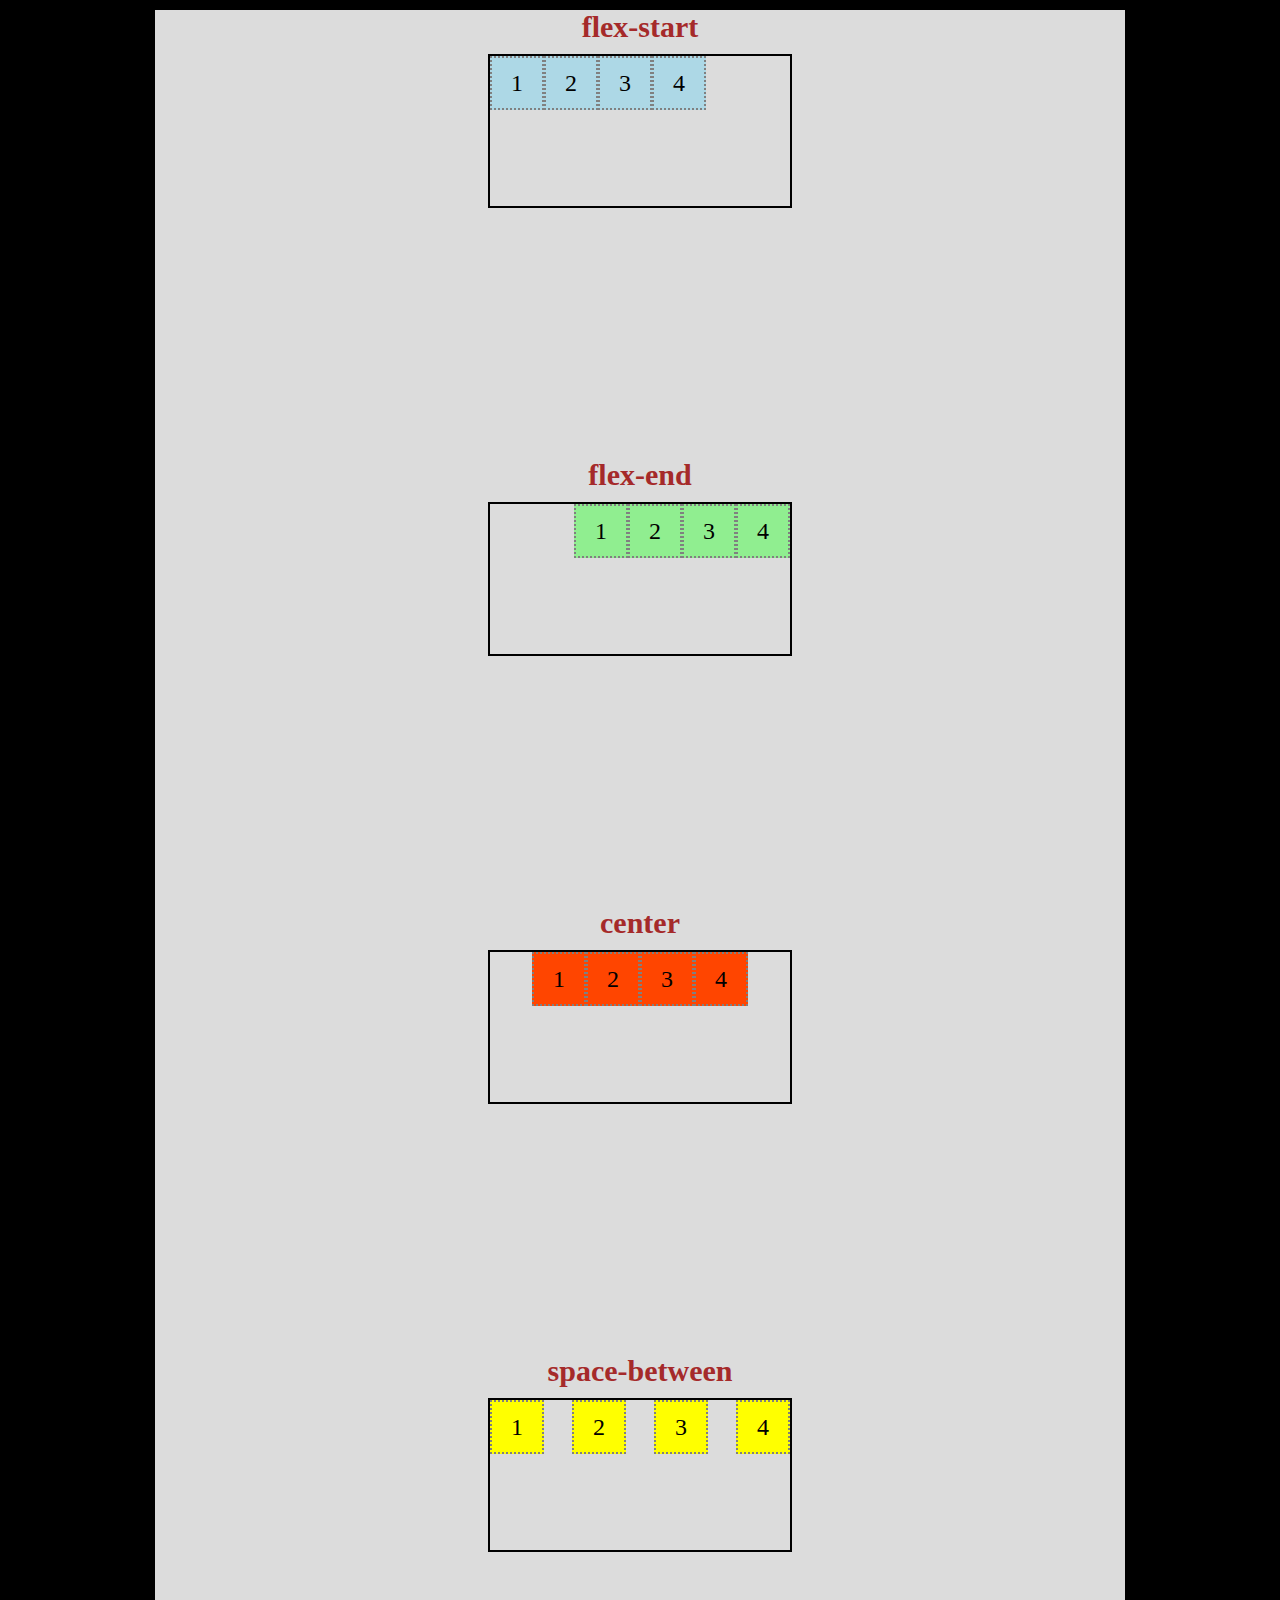
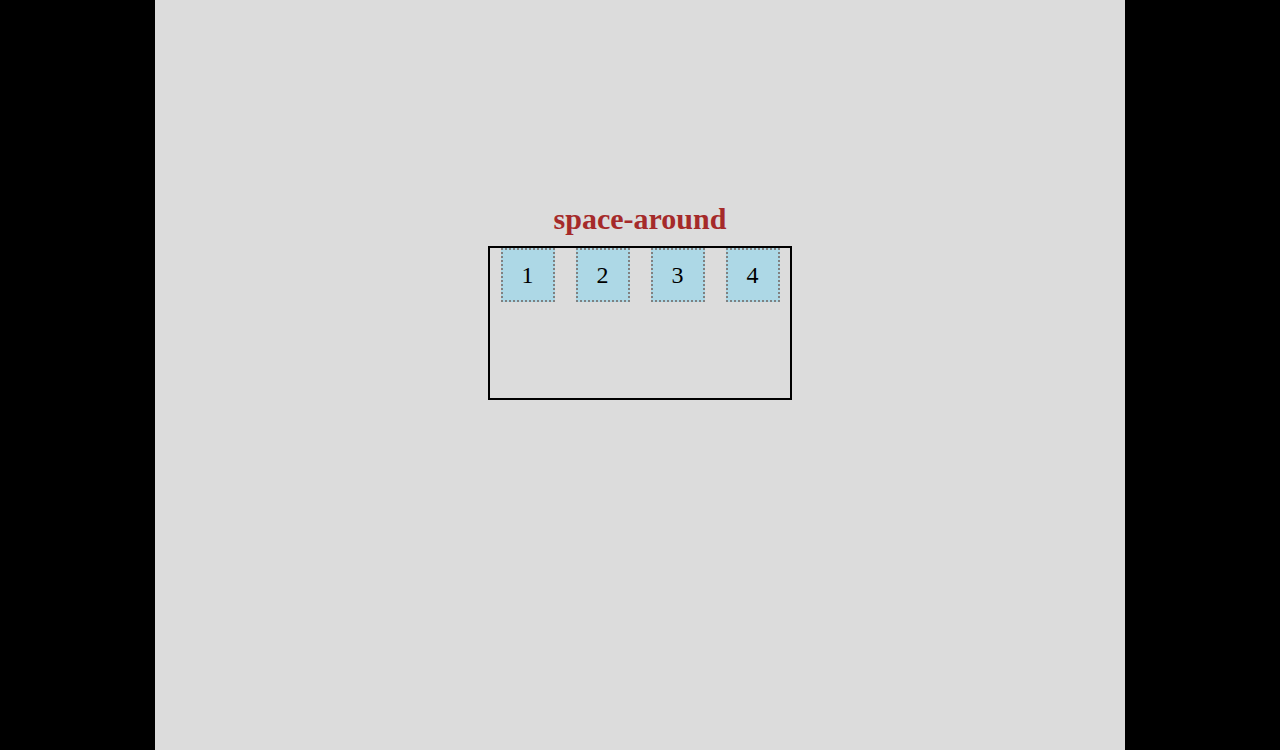
==== flexbox5_justify-content/index.html @ da58c3f6 "Aprendendo Flexbox" ====
<!DOCTYPE html>
<html lang="pt-br">
<head>
    <meta charset="UTF-8">
    <meta http-equiv="X-UA-Compatible" content="IE=edge">
    <meta name="viewport" content="width=device-width, initial-scale=1.0">
    <link rel="stylesheet" href="css/style.css">
    <title>Flex-flow</title>
</head>
<body>

    <section>

        <h2>flex-start</h2>
        <div class="flex-container flex-start">

            <div class="item blue">1</div>
            <div class="item blue">2</div>
            <div class="item blue">3</div>
            <div class="item blue">4</div>

        </div><!--flex-container flex-start-->

        <h2>flex-end</h2>
        <div class="flex-container flex-end">

            <div class="item green">1</div>
            <div class="item green">2</div>
            <div class="item green">3</div>
            <div class="item green">4</div>

        </div><!--flex-container flex-end-->

        <h2>center</h2>
        <div class="flex-container center">

            <div class="item orange">1</div>
            <div class="item orange">2</div>
            <div class="item orange">3</div>
            <div class="item orange">4</div>

        </div><!--flex-container center-->

        <h2>space-between</h2>
        <div class="flex-container space-between">

            <div class="item yellow">1</div>
            <div class="item yellow">2</div>
            <div class="item yellow">3</div>
            <div class="item yellow">4</div>

        </div><!--flex-container space-between-->

        <h2>space-around</h2>
        <div class="flex-container space-around">

            <div class="item blue">1</div>
            <div class="item blue">2</div>
            <div class="item blue">3</div>
            <div class="item blue">4</div>

        </div><!--flex-container space-around-->

    </section>

</body>
</html>
---- flexbox5_justify-content/css/style.css ----
/*set do style padrão*/
body{
    margin: 0 auto;
    padding: 0 15px;
    max-width:1000px;
    box-sizing: border-box;
    background-color: black;
}

/*classes somente para cor*/
.blue{
    background-color: lightblue;
}

.green{
    background-color: lightgreen;
}

.orange{
    background-color: orangered;
}

.yellow{
    background-color: yellow;
}

section{
    width: 100%;
    padding-bottom: 100px;
    text-align: center;
    background-color: gainsboro;
}

section h2{
    font-size: 30px;
    margin: 10px 0;
    color: brown;
}

.flex-container{
    display: flex;
    height: 150px;
    width: 300px;
    margin: 0 auto 250px auto;
    border: 2px solid black;
}

.item{
    font-size: 24px;
    height: 50px;
    line-height: 50px;
    text-align: center;
    max-width: 50px;
    min-width: 50px;
    border: 2px dotted grey;
}


/*utilizando o jutify-content*/
.flex-start{
    justify-content: flex-start;
}

.flex-end{
    justify-content: flex-end;
}

.center{
    justify-content: center;
}

.space-between{
    justify-content: space-between;
}

.space-around{
    justify-content: space-around;
}
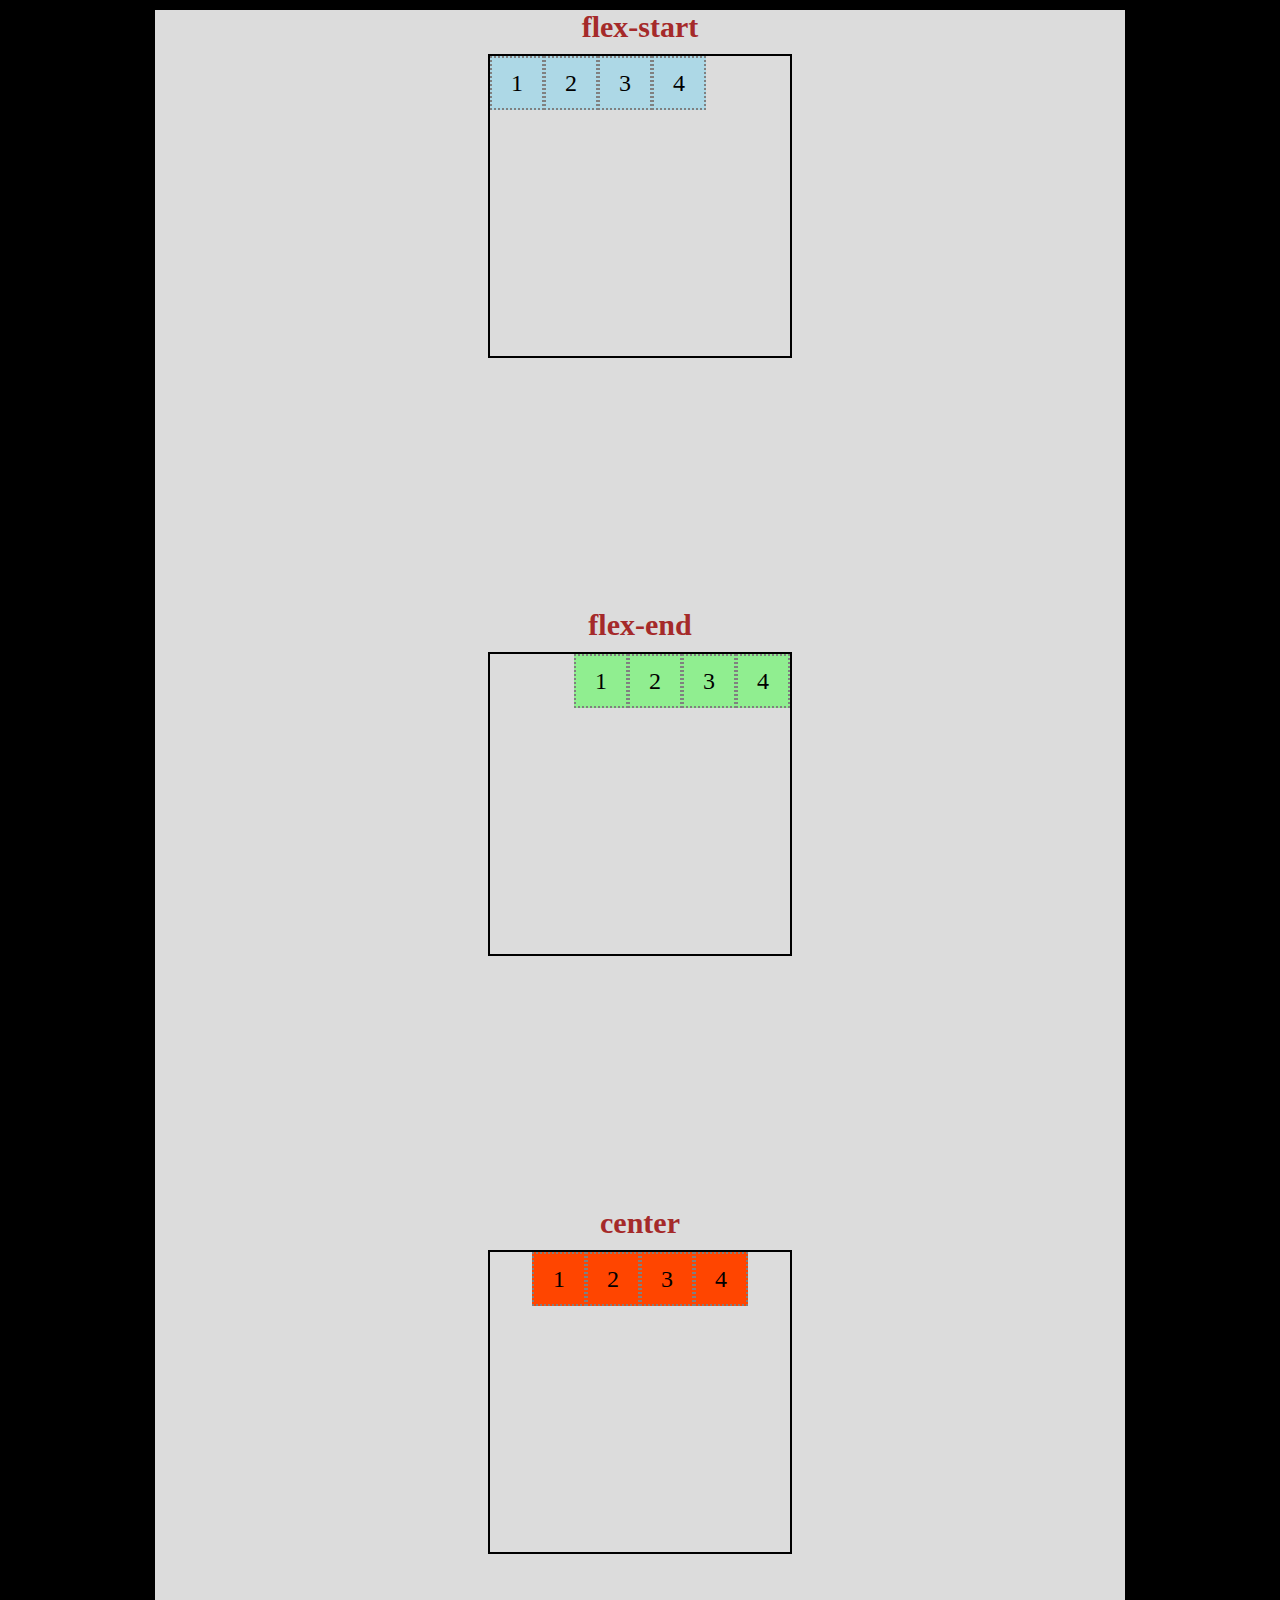
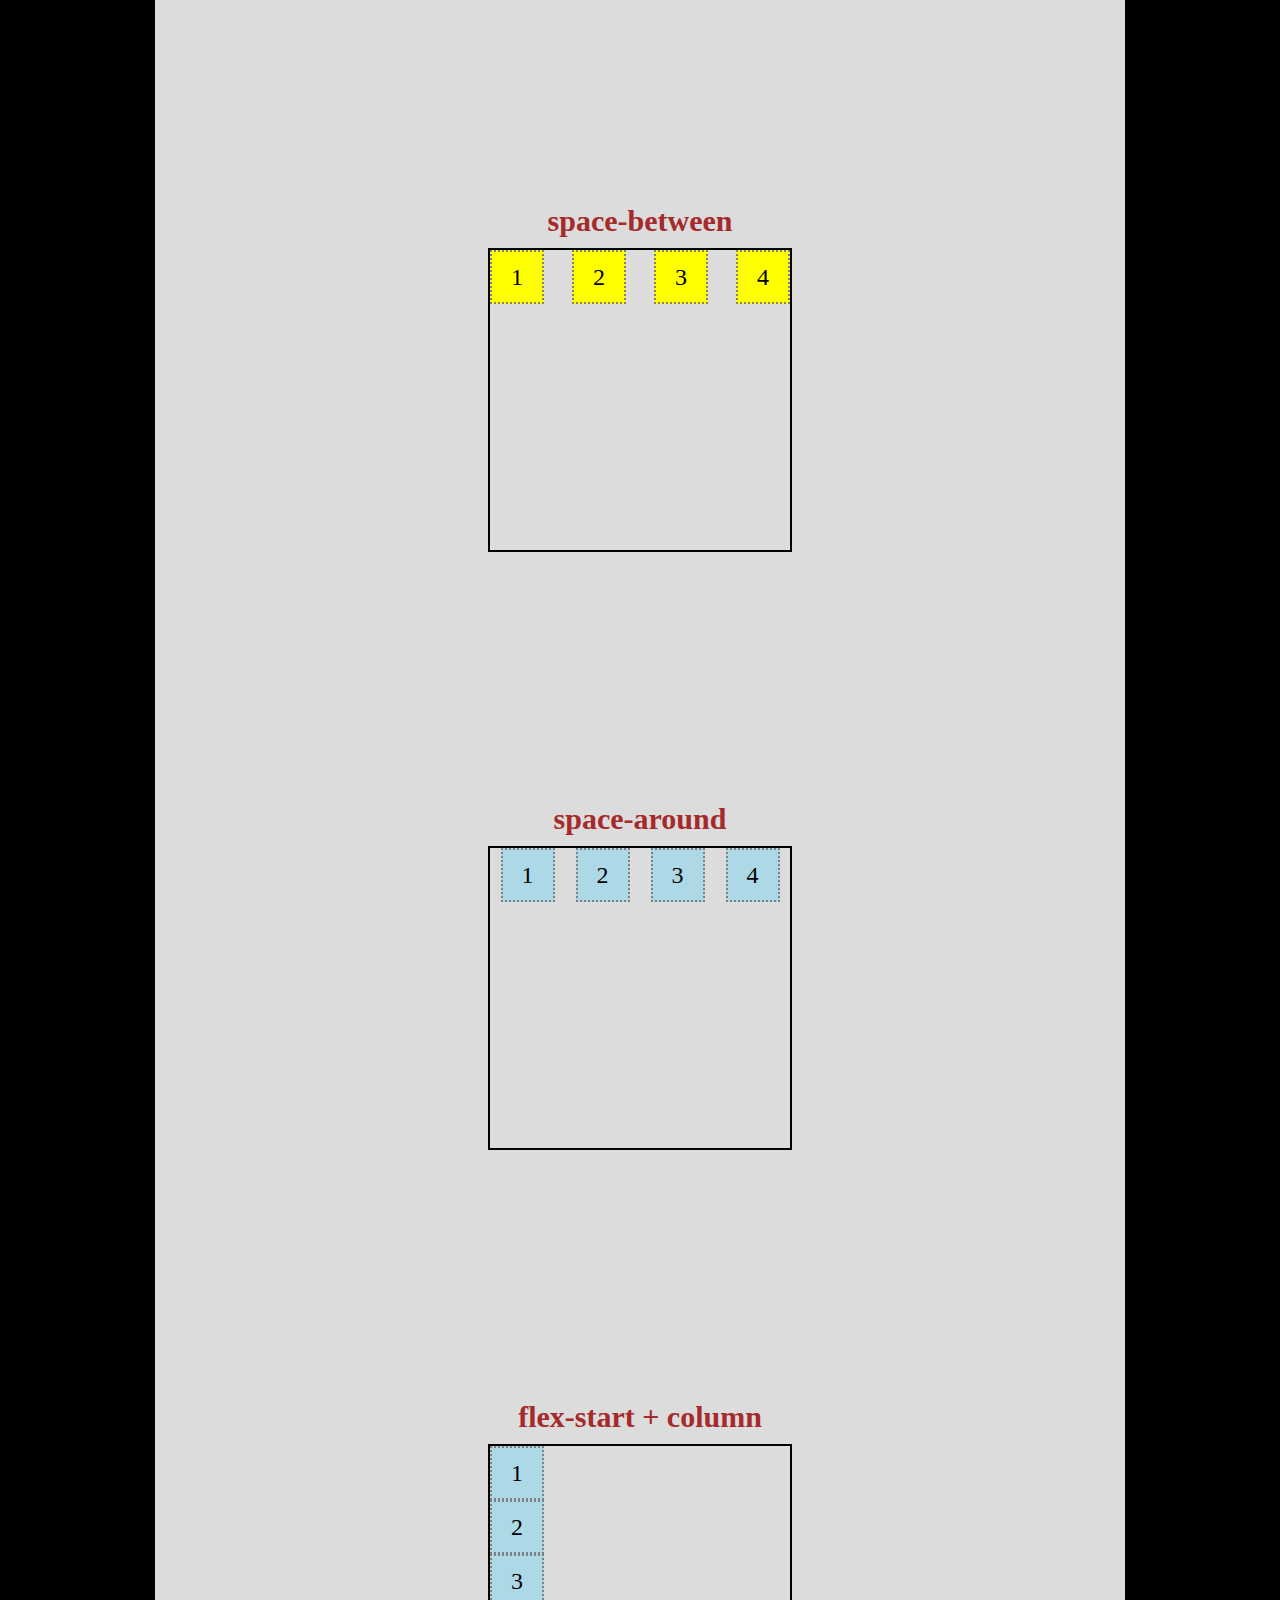
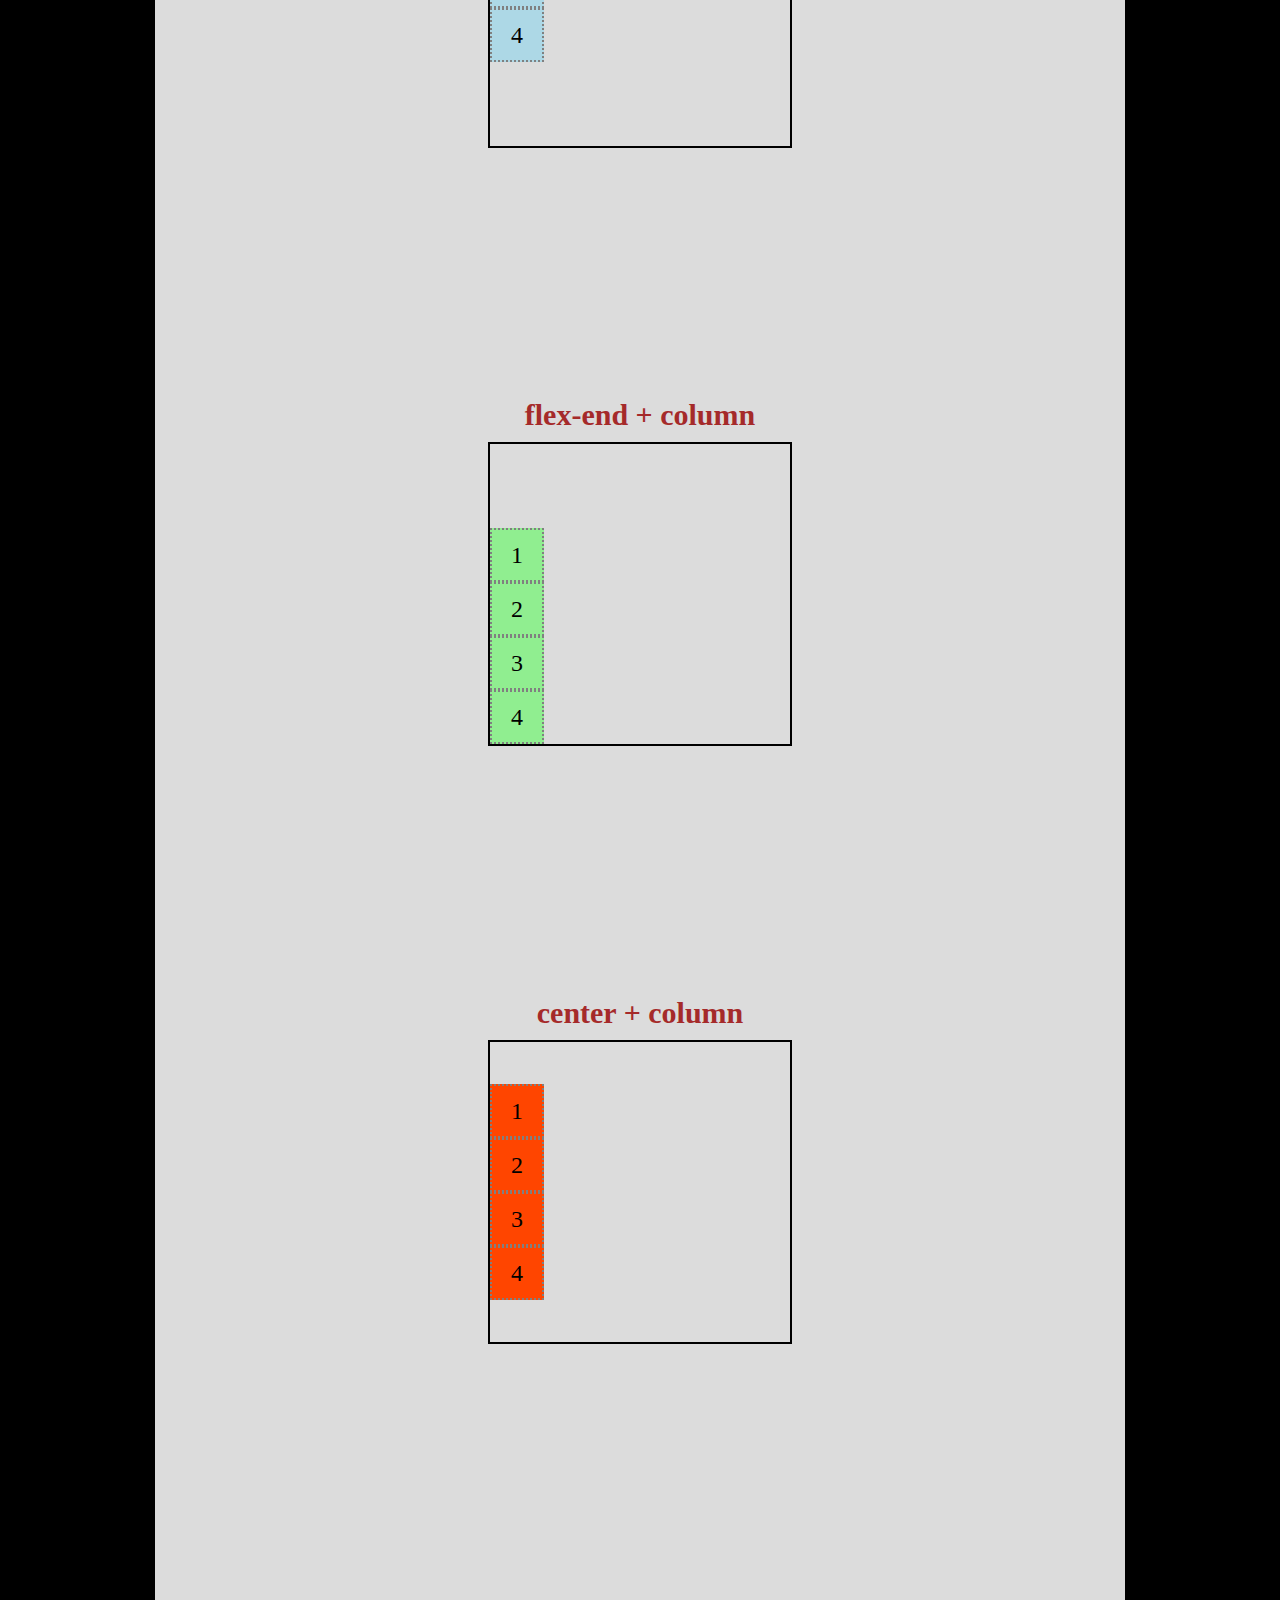
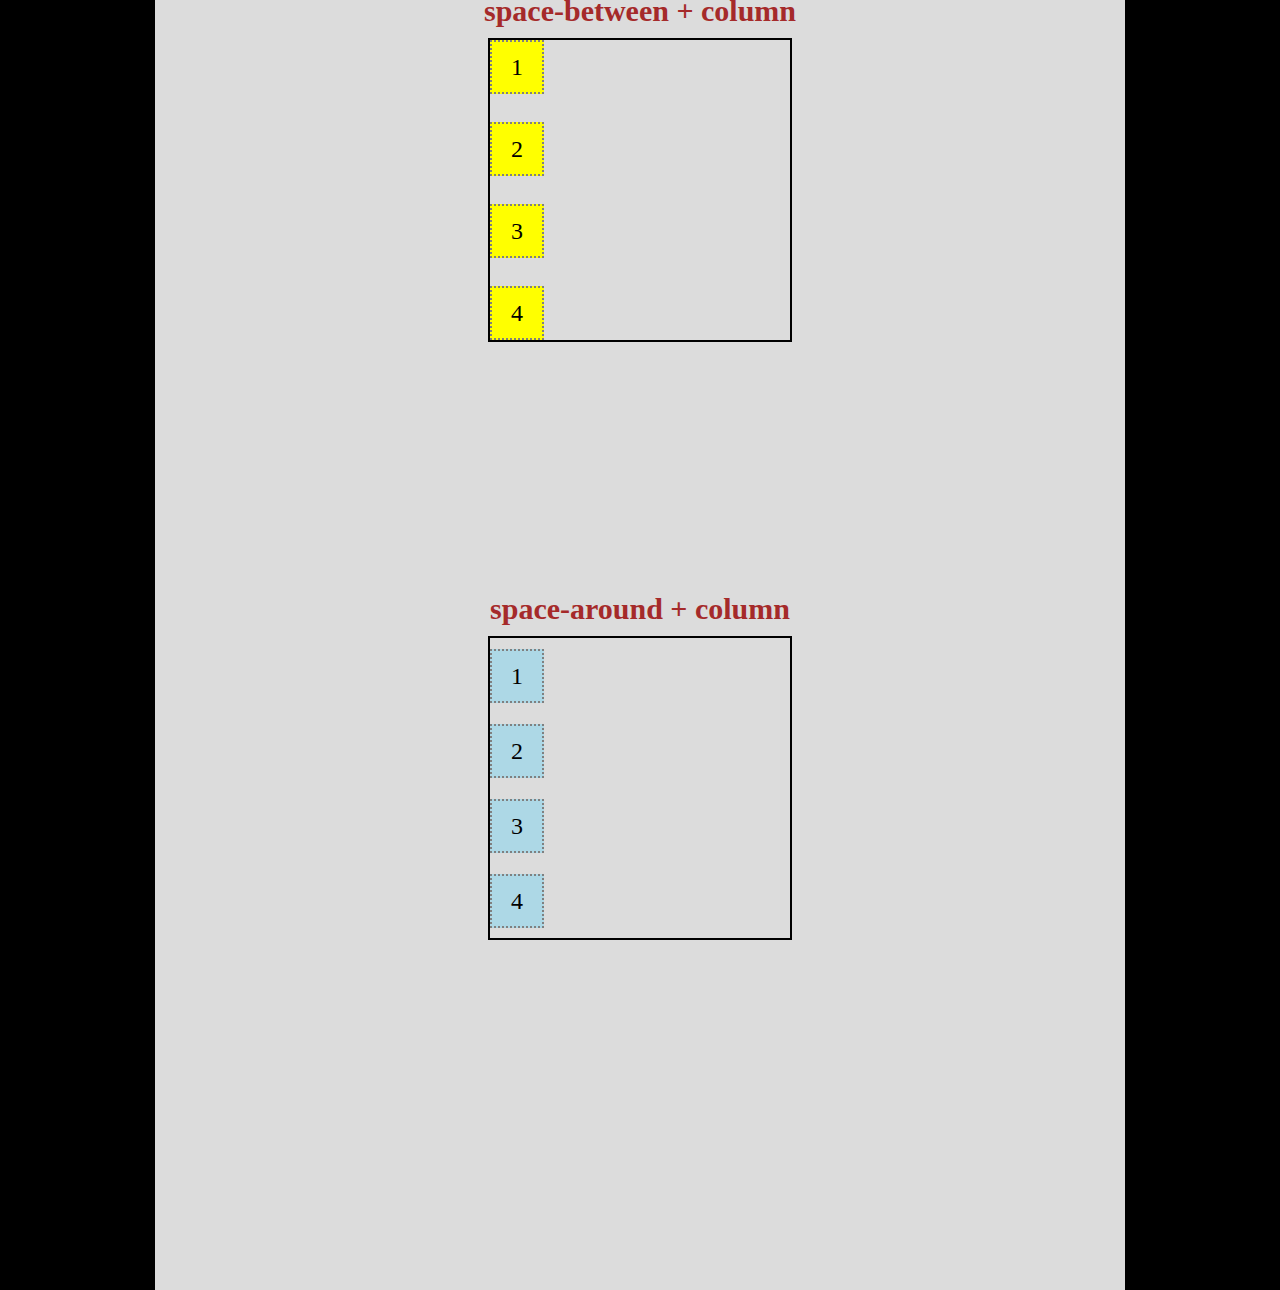
==== commit 0b1d3a55: "Flexbox" ====
--- a/flexbox5_justify-content/index.html
+++ b/flexbox5_justify-content/index.html
@@ -5,7 +5,7 @@
     <meta http-equiv="X-UA-Compatible" content="IE=edge">
     <meta name="viewport" content="width=device-width, initial-scale=1.0">
     <link rel="stylesheet" href="css/style.css">
-    <title>Flex-flow</title>
+    <title>justify-content</title>
 </head>
 <body>
 
@@ -61,6 +61,56 @@
 
         </div><!--flex-container space-around-->
 
+        <h2>flex-start + column</h2>
+        <div class="flex-container flex-start column">
+
+            <div class="item blue">1</div>
+            <div class="item blue">2</div>
+            <div class="item blue">3</div>
+            <div class="item blue">4</div>
+
+        </div><!--flex-container flex-start column-->
+
+        <h2>flex-end + column</h2>
+        <div class="flex-container flex-end column">
+
+            <div class="item green">1</div>
+            <div class="item green">2</div>
+            <div class="item green">3</div>
+            <div class="item green">4</div>
+
+        </div><!--flex-container flex-end column-->
+
+        <h2>center + column</h2>
+        <div class="flex-container center column">
+
+            <div class="item orange">1</div>
+            <div class="item orange">2</div>
+            <div class="item orange">3</div>
+            <div class="item orange">4</div>
+
+        </div><!--flex-container center column-->
+
+        <h2>space-between + column</h2>
+        <div class="flex-container space-between column">
+
+            <div class="item yellow">1</div>
+            <div class="item yellow">2</div>
+            <div class="item yellow">3</div>
+            <div class="item yellow">4</div>
+
+        </div><!--flex-container space-between column-->
+
+        <h2>space-around + column</h2>
+        <div class="flex-container space-around column">
+
+            <div class="item blue">1</div>
+            <div class="item blue">2</div>
+            <div class="item blue">3</div>
+            <div class="item blue">4</div>
+
+        </div><!--flex-container space-around column-->
+
     </section>
 
 </body>
--- a/flexbox5_justify-content/css/style.css
+++ b/flexbox5_justify-content/css/style.css
@@ -39,7 +39,7 @@
 
 .flex-container{
     display: flex;
-    height: 150px;
+    height: 300px;
     width: 300px;
     margin: 0 auto 250px auto;
     border: 2px solid black;
@@ -75,4 +75,8 @@
 
 .space-around{
     justify-content: space-around;
+}
+
+.column{
+    flex-direction: column;
 }